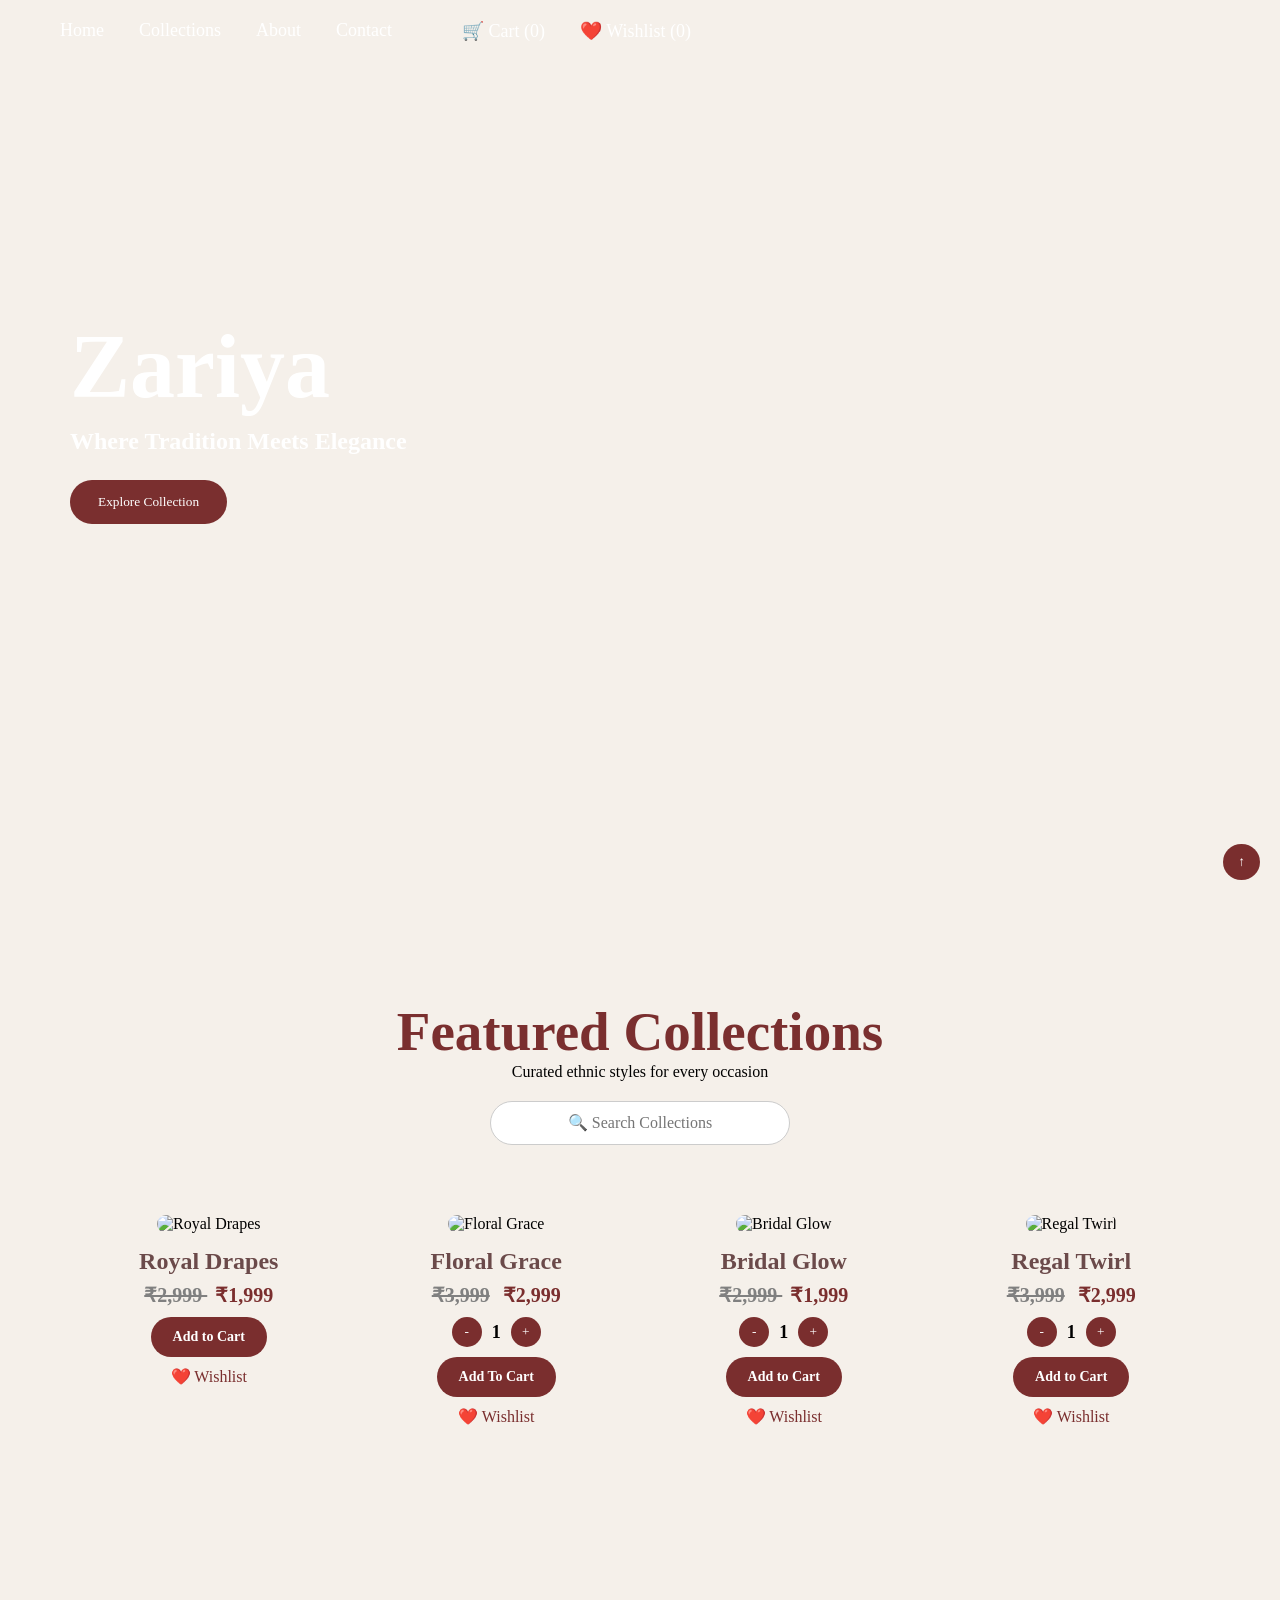
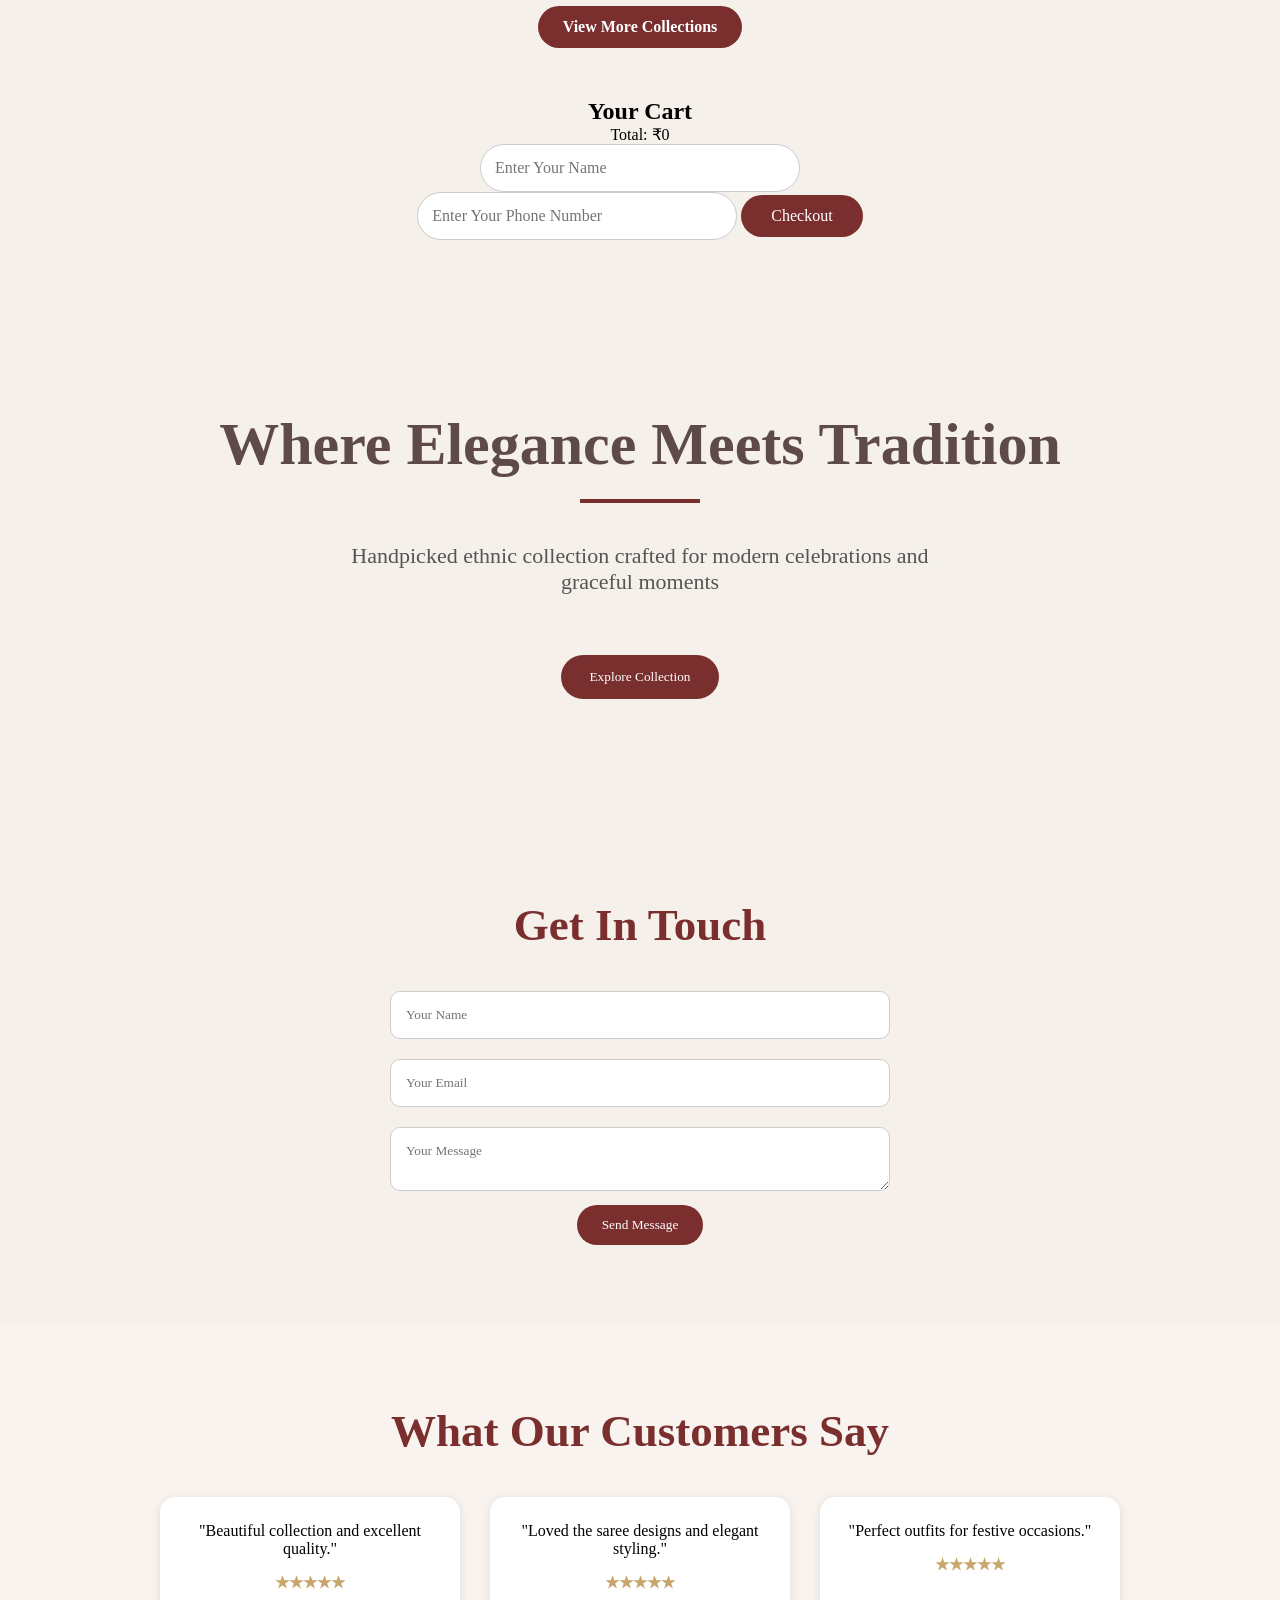
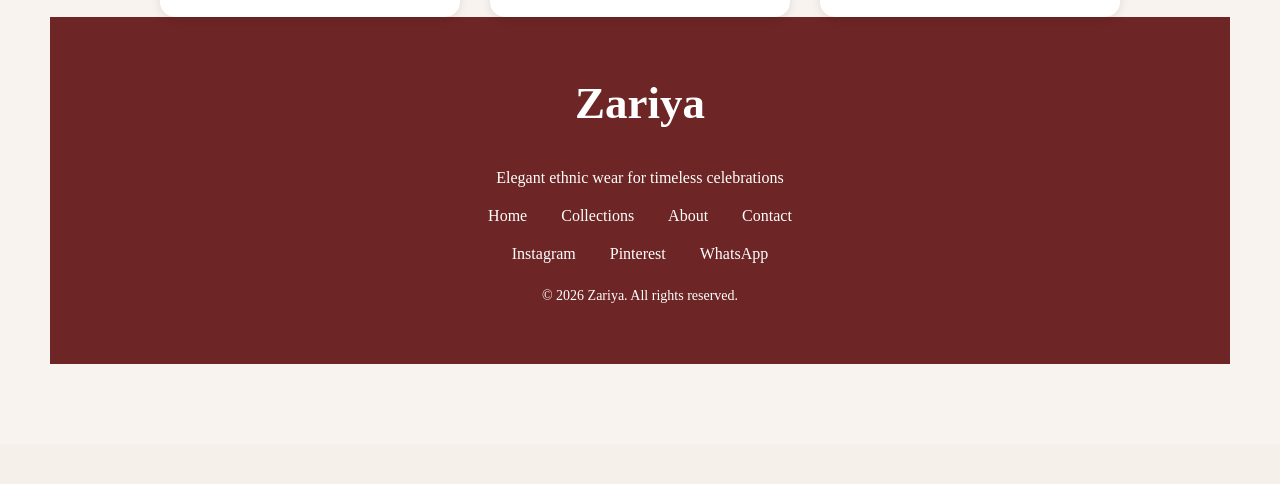
==== index.html @ 170c0310 "Rename index1.html to index.html" ====
<!DOCTYPE html>
<html lang="en">
<head>
    <meta charset="UTF-8">
    <meta name="viewport" content="width=device-width, initial-scale=1.0">
    <title>Zariya Boutique</title>
    <link rel="stylesheet" href="style.css">
    
</head>
<body>

    <!-- HERO SECTION -->
    <header class="hero">


        <nav>
        

            <ul>
                <li><a href="#">Home</a></li>
                <li><a href="#collections">Collections</a></li>
                <li><a href="#about">About</a></li>
                <li><a href="#contact">Contact</a></li>
            <li>
           <li>
<a href="#">
🛒 Cart (<span id="cart-count">0</span>)
</a>
</li>

<li>
<a href="wishlist.html">
❤️ Wishlist (<span id="wish-count">0</span>)
</a>
</li>
            </ul>
        </nav>

        <div class="hero-content">
            <h1>Zariya</h1>
            <h2>Where Tradition Meets Elegance</h2>

            <button class="btn">
                Explore Collection
            </button>
        </div>

    </header>

    <!-- COLLECTIONS -->

    <section class="collections" id="collections">

        <h2>Featured Collections</h2>

        <p>
            Curated ethnic styles for every occasion
        </p>
         <input
       type="text"
       id="search"
       class="search-bar"
       placeholder="🔍 Search Collections">

        <div class="collection-grid">

           <div class="card">
    <img src="images/royal-drapes.jpg.png" alt="Royal Drapes"class="product-img">
    <h3>Royal Drapes</h3>
    <p class="price">
        <span class ="old-price"> ₹2,999 </span>
        ₹1,999
    </p>
     <button class="cart-btn"
        data-name="Royal Drapes"
         data-price="1999">

        Add to Cart
    </button>
     <button class="wish-btn">
        ❤️ Wishlist
    </button>
</div>

<div class="card">
    <img src="images/floral-grace.jpg.png" alt="Floral Grace"class="product-img">
    <h3>Floral Grace</h3>
     <p class="price">
      <span class="old-price">₹3,999</span>
    ₹2,999
     </p>
     <div class="quantity-box">

    <button class="minus">-</button>

    <span class="quantity">1</span>

    <button class="plus">+</button>

</div>
     <button
class="cart-btn"
data-name="FLoral Grace"
data-price="2999">

Add To Cart

</button>
     <button class="wish-btn">
        ❤️ Wishlist
    </button>
</div>

<div class="card">
    <img src="images/bridal-glow.jpg.png" alt="Bridal Glow" class="product-img">
    <h3>Bridal Glow</h3>
    <p class="price">
         <span class="old-price"> ₹2,999
         </span>
    ₹1,999
    </p>
    <div class="quantity-box">

    <button class="minus">-</button>

    <span class="quantity">1</span>

    <button class="plus">+</button>

</div>
    <button class="cart-btn"
    data-name="Bridal Glow"
    data-price="2999">

        Add to Cart
    </button>
     <button class="wish-btn">
        ❤️ Wishlist
    </button>
</div>

<div class="card">
    <img src="images/regal-twirl.jpg.png" alt="Regal Twirl"class="product-img">
    <h3>Regal Twirl</h3>
    <p class="price">
         <span class="old-price">₹3,999</span>
    ₹2,999
</p>
<div class="quantity-box">

    <button class="minus">-</button>

    <span class="quantity">1</span>

    <button class="plus">+</button>

</div>
<button class="cart-btn"
data-name="Regal Twirl"
    data-price="2999">

        Add to Cart
    </button>
     <button class="wish-btn">
        ❤️ Wishlist
    </button>
</div>
        </div>
        
        

    </section>
 
   <div class="view-more-container">
    <button id="viewMoreBtn"
        onclick="window.location.href='collection.html'">
        View More Collections
    </button>

    </section>

     <section class="cart-section">

   <h2>Your Cart</h2>

   <ul id="cart-items"></ul>

   <p>Total: ₹<span id="total">0</span></p>

   <input
type="text"
id="customer-name"
placeholder="Enter Your Name">

<input
type="tel"
id="customer-phone"
placeholder="Enter Your Phone Number">

<button class="checkout-btn">
Checkout
</button>
</section>


<section class="cta" id="about">
    <!-- CTA -->

    

        <h2>Where Elegance Meets Tradition</h2>

        <div class="line"></div>

        <p>
            Handpicked ethnic collection crafted for modern
            celebrations and graceful moments
        </p>

        <button class="btn">
            Explore Collection
        </button>

    </section>


<section class="contact-section">

    <h2>Get In Touch</h2>


    <form>

        <input type="text" placeholder="Your Name">

        <input type="email" placeholder="Your Email">

        <textarea placeholder="Your Message"></textarea>

        <button type="submit">Send Message</button>

    </form>

</section>

        <section class="testimonials">

    <h2>What Our Customers Say</h2>

    <div class="testimonial-container">

        <div class="testimonial">
            <p>"Beautiful collection and excellent quality."</p>
            <h4>★★★★★</h4>
        </div>

        <div class="testimonial">
            <p>"Loved the saree designs and elegant styling."</p>
            <h4>★★★★★</h4>
        </div>

        <div class="testimonial">
            <p>"Perfect outfits for festive occasions."</p>
            <h4>★★★★★</h4>
        </div>

    </div>




    <!-- FOOTER -->

    <footer id="contact">

        <h2>Zariya</h2>

        <p>
            Elegant ethnic wear for timeless celebrations
        </p>

        <div class="footer-links">

            <a href="#">Home</a>
            <a href="#">Collections</a>
            <a href="#">About</a>
            <a href="#">Contact</a>

        </div>

        <div class="social-links">

            <a href="#">Instagram</a>
            <a href="#">Pinterest</a>
            <a href="#">WhatsApp</a>

        </div>

        <p class="copyright">
            © 2026 Zariya. All rights reserved.
      </p>

    </footer>
    
<button id="topBtn">↑</button>

<div id="productModal" class="modal">

  <div class="modal-content">

    <span class="close">&times;</span>

    <img id="modal-img" src="" alt="">

    <h2 id="modal-title"></h2>

    <p id="modal-price"></p>

    <p id="modal-desc"></p>

    <button class="cart-btn">
      Add To Cart
    </button>

  </div>

</div>
<script src="script.js"></script>
</body>
</html>
---- style.css ----
*{
    margin:0;
    padding:0;
    box-sizing:border-box;
    font-family: Georgia, serif;
}

body{
    background:#f5f0ea;
}

/* HERO */
.hero{
    background-image: url("images/hero.jpg.png");
    background-size: cover;
    background-position: center;
    height: 100vh;

    display:flex;
    flex-direction:column;
}
.hero-content h1{
    color: white;
    font-size: 90px;
}
.hero-content h2{
    color: white;
}
.collection-grid{
    display: flex;
    justify-content: center;
    gap: 40px;
    flex-wrap: wrap;
}
.search-bar{
    width:300px;
    padding:12px;
    border-radius:25px;
    border:1px solid #ccc;
    margin:20px 0 40px;
    text-align:center;
    font-size:16px;
}

.card{
    text-align: center;
}

.card img{
    width: 220px;
    height: 280px;
    object-fit: cover;
    border-radius: 20px;
}

.card h3{
    margin-top: 10px;
    font-size: 24px;
    color: #7a2e2e;
}
.hidden-card{
    display:none;
}
.product-img{
    width:220px;
    height:280px;
    object-fit:cover;
    border-radius:20px;
}
.cart-btn,
.wish-btn{
    display:block;
    margin:10px auto;
}
#viewMoreBtn{
    display:block;
    margin:40px auto;
    padding:12px 30px;
    background:#7a2e2e;
    color:white;
    border:none;
    border-radius:25px;
    cursor:pointer;
    font-size:16px;
    font-weight:600;
}
.price{
    color:#7a2e2e;
    font-size:20px;
    font-weight:bold;
    margin-top:8px;
}
.quantity-box{
    display:flex;
    justify-content:center;
    align-items:center;
    gap:10px;
    margin:10px 0;
}

.quantity-box button{
    width:30px;
    height:30px;
    border:none;
    border-radius:50%;
    background:#7a2e2e;
    color:white;
    cursor:pointer;
}

.quantity{
    font-size:18px;
    font-weight:bold;
}

.old-price{
    text-decoration:line-through;
    color:gray;
    margin-right:8px;
}
.cart-btn{
    background:#7a2e2e;
    color:white;
    border:none;
    padding:12px 22px;
    border-radius:25px;
    font-size:14px;
    font-weight:600;
    cursor:pointer;
}


.cart-btn:hover{
    background:#5e2020;
}
#cart-section{
    text-align:center;
    padding:60px 20px;
}
#checkout-btn{
    display:block;
    margin:20px auto;
    background:#7a2e2e;
    color:white;
    border:none;
    padding:12px 25px;
    border-radius:25px;
    cursor:pointer;
}
.button-group{
    display:flex;
    justify-content:center;
    gap:10px;
    margin-top:10px;
}
.wish-btn{
    background:none;
    border:none;
    color:#7a2e2e;
    cursor:pointer;
    margin-top:10px;
    font-size:16px;
    
}
.cart-section{
    width: 80%;
    max-width: 600px;
    margin: 50px auto;
    text-align: center;
}

#cart-items{
    list-style: none;
    padding: 0;
}

#cart-items li{
    margin: 10px 0;
    font-size: 18px;
}
nav{
    display:flex;
    justify-content:space-between;
    align-items:center;
    padding:20px 60px;
} 

.logo{
    color: white;
    font-size:32px;
    font-weight:bold;
}

nav ul{
    display:flex;
    list-style:none;
    gap:35px;
}

nav ul li a{
    text-decoration:none;
    color:white;
    font-size:18px;
}

.hero-content{
    position:absolute;
    left:70px;
    top:35%;
}

.hero-content h1{
    font-size:90px;
}

.hero-content h2{
    margin-top:10px;
    margin-bottom:25px;
}

.btn{
    background:#7a2f2f;
    color:white;
    border:none;
    padding:14px 28px;
    border-radius:25px;
    cursor:pointer;
}

.view-more-container{
    text-align:center;
    margin:40px 0;
}

#viewMoreBtn{
    background:#7a2e2e;
    color:white;
    border:none;
    padding:12px 25px;
    border-radius:25px;
    cursor:pointer;
    font-size:16px;
}


.checkout-btn{
    background: #7a2e2e;
    color: white;
    border: none;
    padding: 12px 30px;
    border-radius: 25px; /* round shape */
    cursor: pointer;
    font-size: 16px;
}
#customer-name,
#customer-phone{

    width: 320px;

    padding: 14px;

    border-radius: 30px;

    border: 1px solid #ccc;

    background: #fff;

    font-size: 16px;

}
.wishlist-section{

    text-align:center;

    margin:50px auto;

}

#wishlist-items{

    display:flex;

    justify-content:center;

    flex-wrap:wrap;

    gap:20px;

    margin-top:20px;

}

.wishlist-card{

    background:#ffffff;

    width:220px;

    padding:15px;

    border-radius:15px;

    box-shadow:0 4px 12px rgba(0,0,0,0.1);

    text-align:center;

}

.wishlist-card img{

    width:100%;

    height:250px;

    object-fit:cover;

    border-radius:10px;

}

.wishlist-card h4{

    margin:12px 0;

    color:#7a2d2d;

}

.wishlist-card button{

    background:#8b2f2f;

    color:white;

    border:none;

    padding:10px 15px;

    border-radius:20px;

    cursor:pointer;

}
.wishlist-nav{

    background:#7d2d2d;

    color:white;

    display:flex;

    justify-content:space-between;

    align-items:center;

    padding:20px 50px;

}

.wishlist-nav h2{

    color:white;

}

.wishlist-nav a{

    color:white;

    text-decoration:none;

    font-weight:bold;

}

.wishlist-page{

    text-align:center;

    padding:50px;

}

#wishlist-items{

    display:flex;

    justify-content:center;

    flex-wrap:wrap;

    gap:25px;

    margin-top:30px;

}

.wishlist-card{

    background:white;

    width:230px;

    padding:15px;

    border-radius:15px;

    box-shadow:0 4px 12px rgba(0,0,0,0.1);

}

.wishlist-card img{

    width:100%;

    height:260px;

    object-fit:cover;

    border-radius:10px;

}

.wishlist-card h4{

    margin:15px 0;

    color:#7d2d2d;

}

.wishlist-card button{

    background:#7d2d2d;

    color:white;

    border:none;

    padding:10px 15px;

    border-radius:20px;

    cursor:pointer;

}
/* COLLECTION */

.collections{
    text-align:center;
    padding:100px 50px;
}

.collections h2{
    color:#7a2f2f;
    font-size:55px;
}
.collection-grid{
    display:grid;
    grid-template-columns:repeat(auto-fit,minmax(250px,1fr));
    gap:30px;
    padding:30px;
}

.card{
    text-align:center;
}

.card img{
    width:220px;
    height:280px;
    object-fit:cover;
    border-radius:15px;
}

.card h3{
    margin-top:15px;
    color:#6b4a4a;
}

/* CTA */

.cta{
    text-align:center;
    padding:120px 20px;
}

.cta h2{
    font-size:60px;
    color:#5f4a4a;
}

.line{
    width:120px;
    height:4px;
    background:#7a2f2f;
    margin:20px auto;
}

.cta p{
    max-width:600px;
    margin:40px auto;
    font-size:22px;
    color:#555;
}

.cta .btn{
    margin-top:20px;
}

/* FOOTER */

footer{
    background:#6d2525;
    color:white;
    text-align:center;
    padding:60px 20px;
}

footer h2{

    color: white !important;

    font-size: 55px;

    font-weight: bold;

}

.footer-links,
.social-links{
    margin-top:20px;
}

.footer-links a,
.social-links a{
    color:white;
    text-decoration:none;
    margin:0 15px;
}

.copyright{
    margin-top:25px;
    font-size:14px;
}
.testimonials{
    padding:80px 50px;
    text-align:center;
    background:#f8f3ee;
}

.testimonials h2{
    font-size:45px;
    color:#7a2e2e;
    margin-bottom:40px;
}

.testimonial-container{
    display:flex;
    justify-content:center;
    gap:30px;
    flex-wrap:wrap;
}

.testimonial{
    background:white;
    width:300px;
    padding:25px;
    border-radius:15px;
    box-shadow:0 2px 10px rgba(0,0,0,0.1);
}

.testimonial h4{
    margin-top:15px;
    color:#c9a66b;
}
#topBtn{
    position:fixed;
    bottom:20px;
    right:20px;
    padding:10px 15px;
    border:none;
    border-radius:50%;
    background:#7a2e2e;
    color:white;
    cursor:pointer;
}
.modal{
    display:none;
    position:fixed;
    top:0;
    left:0;
    width:100%;
    height:100%;
    background:rgba(0,0,0,0.7);
    z-index:1000;
}

.modal-content{
    background:white;
    width:400px;
    max-width:90%;
    margin:80px auto;
    padding:20px;
    border-radius:10px;
    text-align:center;
}

.modal-content img{
    width:100%;
    border-radius:10px;
}

.close{
    float:right;
    font-size:30px;
    cursor:pointer;
}

/* MOBILE */

@media(max-width:768px){

    nav{
        flex-direction:column;
        gap:20px;
    }

    .hero-content{
        left:20px;
    }

    .hero-content h1{
        font-size:60px;
    }

    .collections h2,
    .cta h2{
        font-size:40px;
    }

    .card img{
        width:180px;
        height:220px;
    }
}
.contact-section{
    text-align:center;
    padding:80px 20px;
    background:#f5f0ea;
}

.contact-section h2{
    font-size:45px;
    color:#7a2e2e;
    margin-bottom:30px;
}

.contact-section form{
    max-width:500px;
    margin:auto;
}

.contact-section input,
.contact-section textarea{
    width:100%;
    padding:15px;
    margin:10px 0;
    border:1px solid #ccc;
    border-radius:10px;
}

.contact-section button{
    background:#7a2e2e;
    color:white;
    border:none;
    padding:12px 25px;
    border-radius:25px;
}
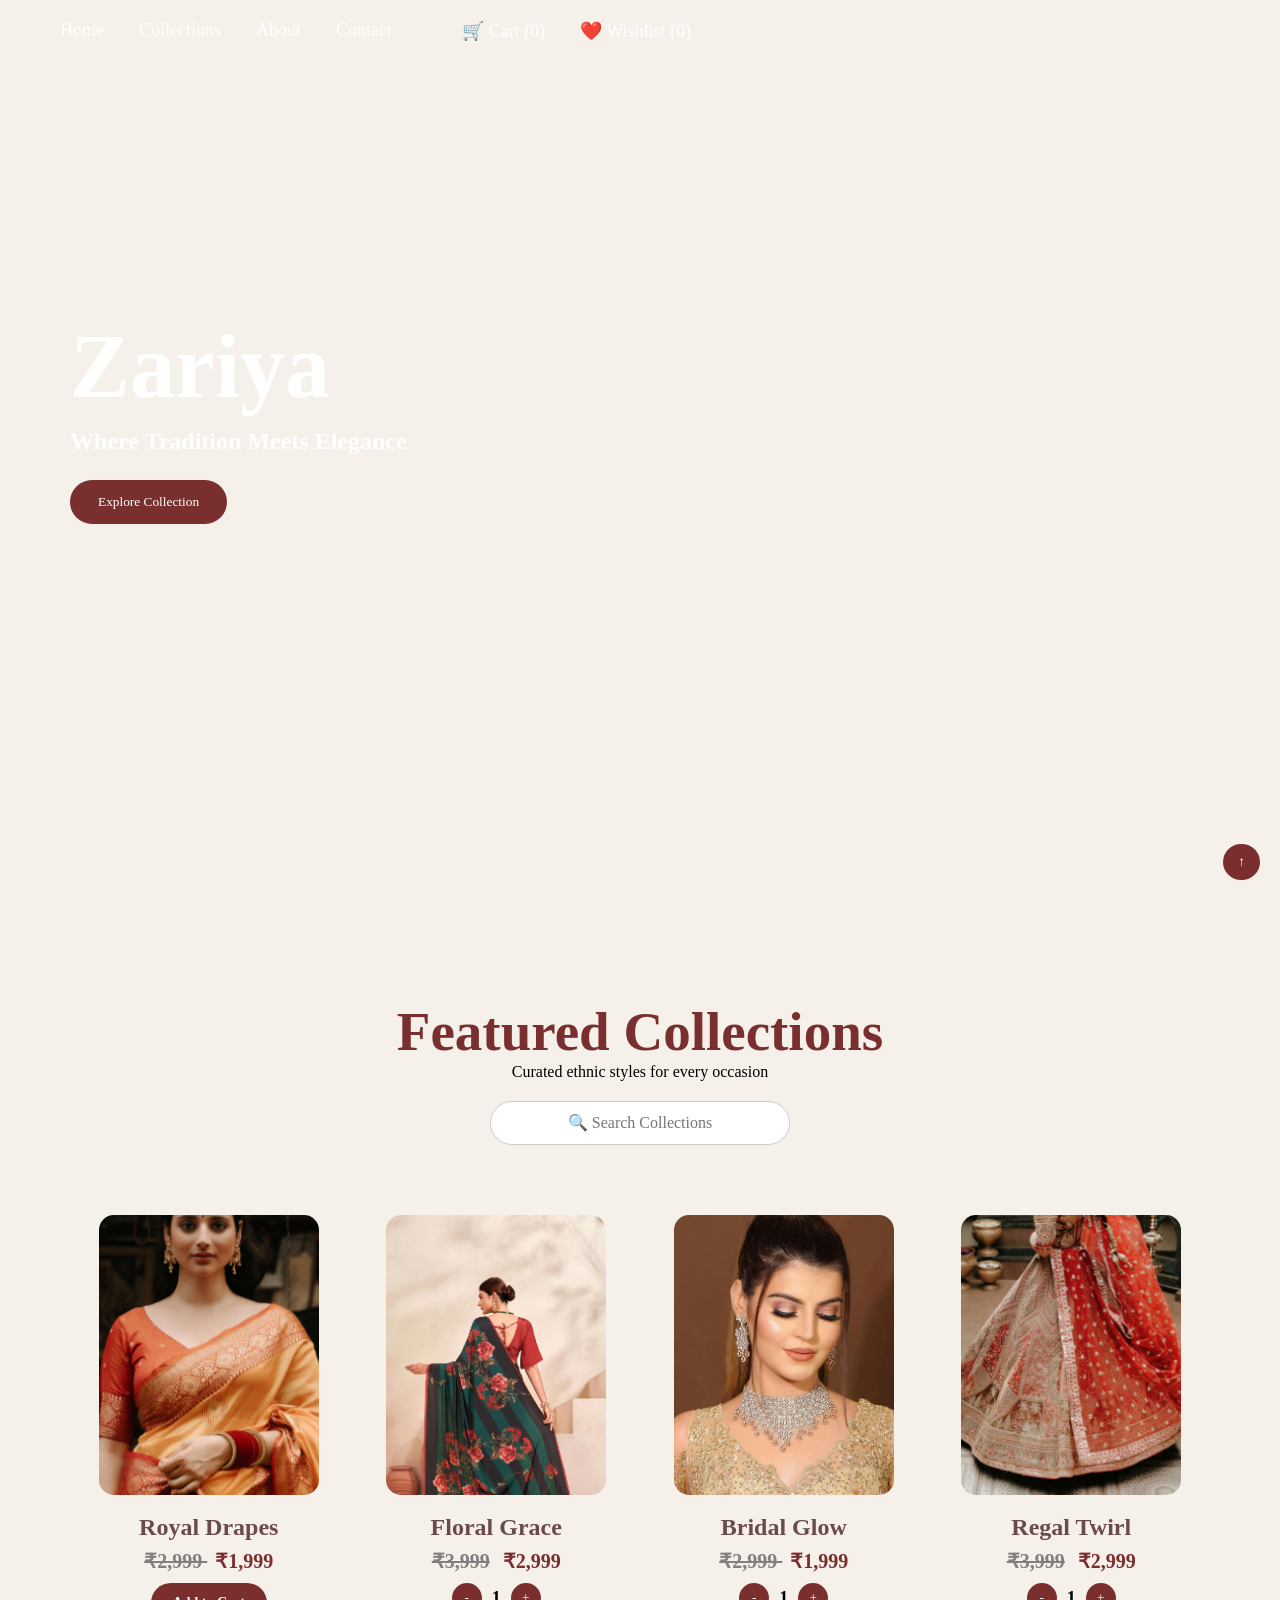
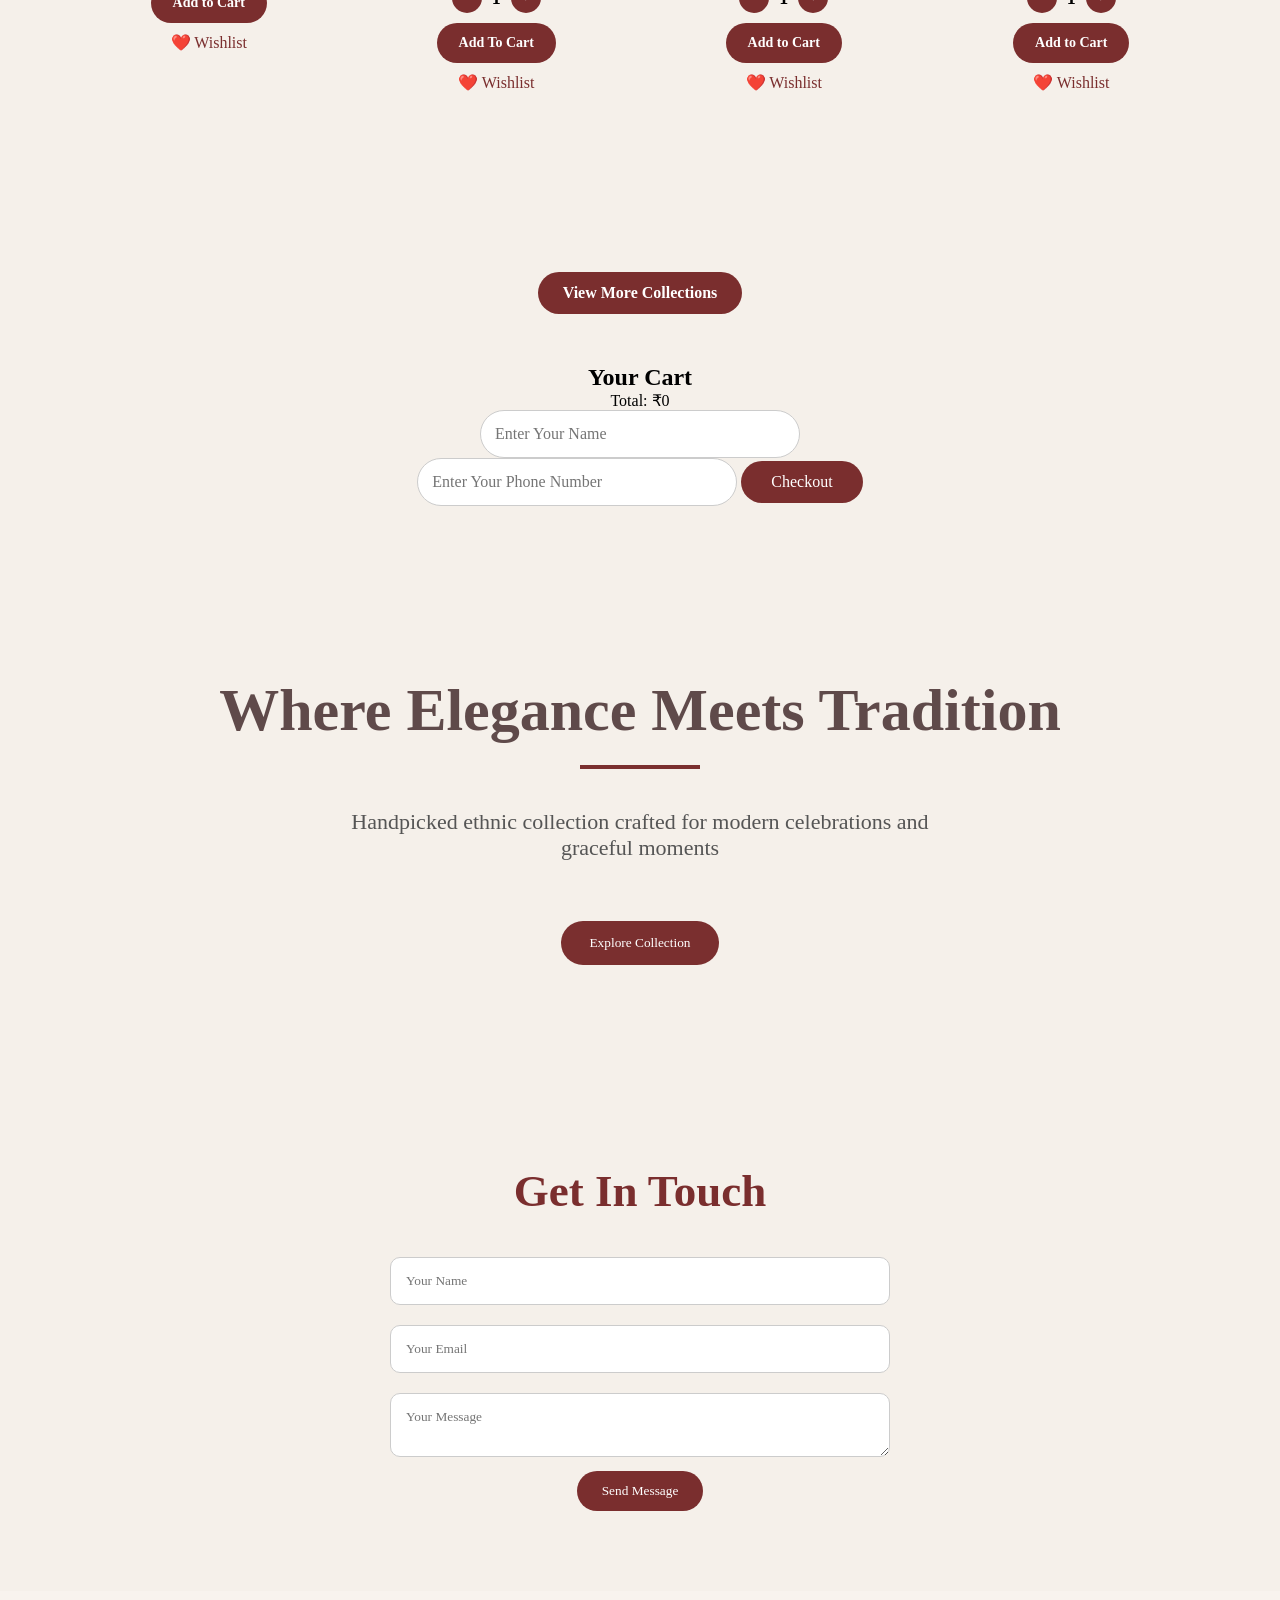
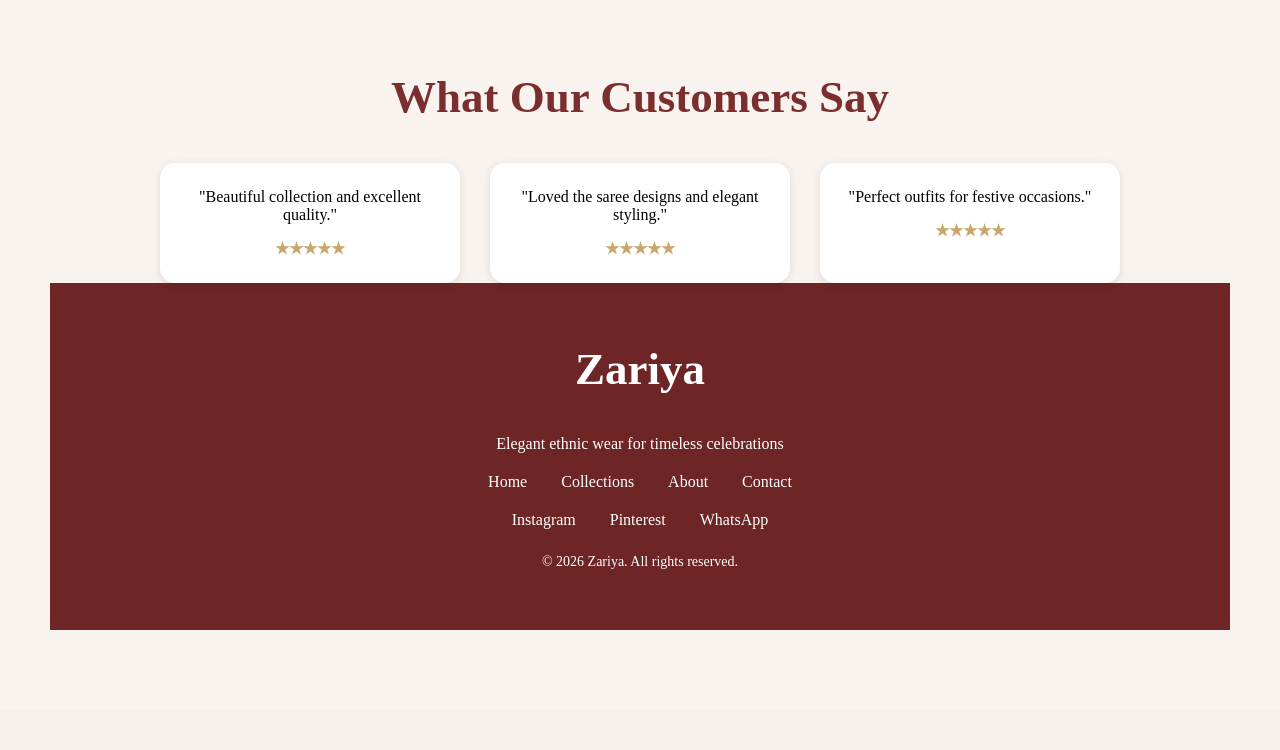
==== commit 1b23e976: "Add files via upload" ====
--- a/index.html
+++ b/index.html
@@ -65,7 +65,7 @@
         <div class="collection-grid">
 
            <div class="card">
-    <img src="images/royal-drapes.jpg.png" alt="Royal Drapes"class="product-img">
+    <img src="royal-drapes.jpg.png" alt="Royal Drapes"class="product-img">
     <h3>Royal Drapes</h3>
     <p class="price">
         <span class ="old-price"> ₹2,999 </span>
@@ -83,7 +83,7 @@
 </div>
 
 <div class="card">
-    <img src="images/floral-grace.jpg.png" alt="Floral Grace"class="product-img">
+    <img src="floral-grace.jpg.png" alt="Floral Grace"class="product-img">
     <h3>Floral Grace</h3>
      <p class="price">
       <span class="old-price">₹3,999</span>
@@ -112,7 +112,7 @@
 </div>
 
 <div class="card">
-    <img src="images/bridal-glow.jpg.png" alt="Bridal Glow" class="product-img">
+    <img src="bridal-glow.jpg.png" alt="Bridal Glow" class="product-img">
     <h3>Bridal Glow</h3>
     <p class="price">
          <span class="old-price"> ₹2,999
@@ -140,7 +140,7 @@
 </div>
 
 <div class="card">
-    <img src="images/regal-twirl.jpg.png" alt="Regal Twirl"class="product-img">
+    <img src="regal-twirl.jpg.png" alt="Regal Twirl"class="product-img">
     <h3>Regal Twirl</h3>
     <p class="price">
          <span class="old-price">₹3,999</span>
@@ -328,4 +328,4 @@
 <script src="script.js"></script>
 </body>
 </html>
-    
+    
